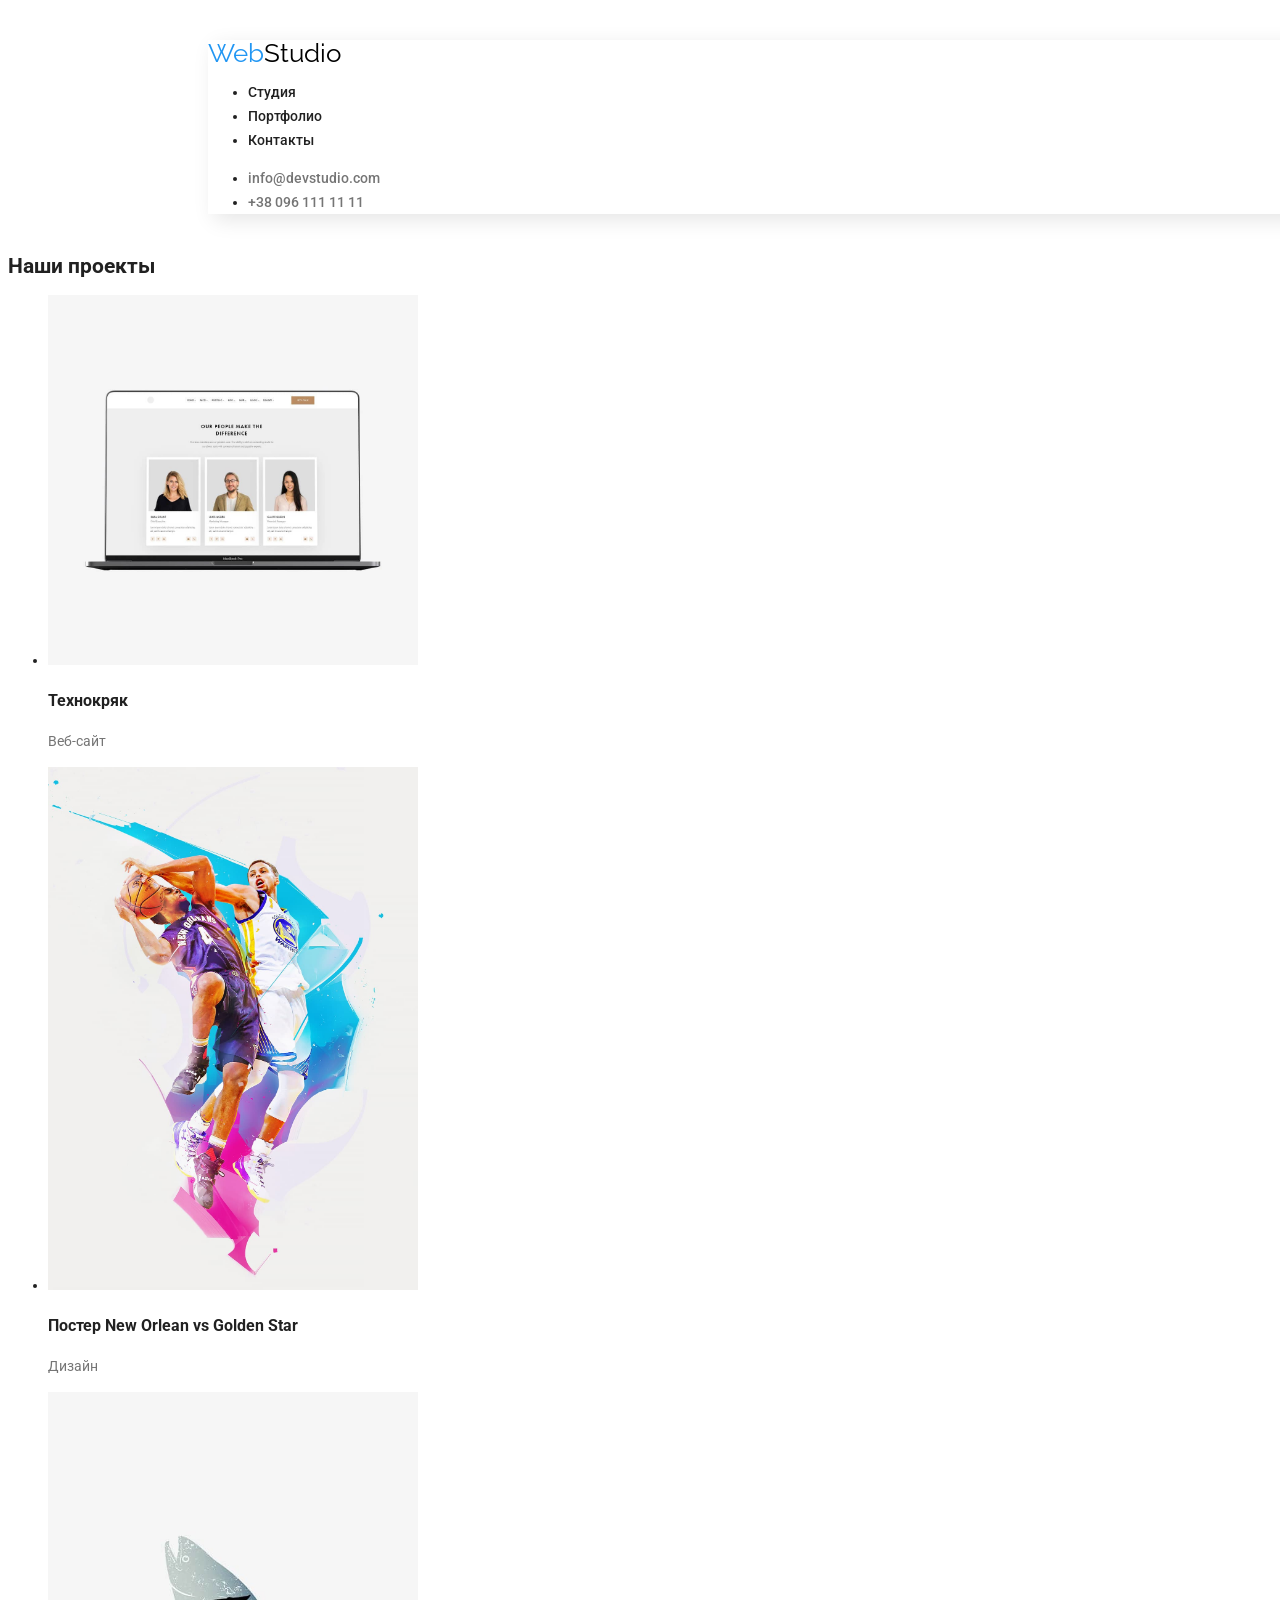
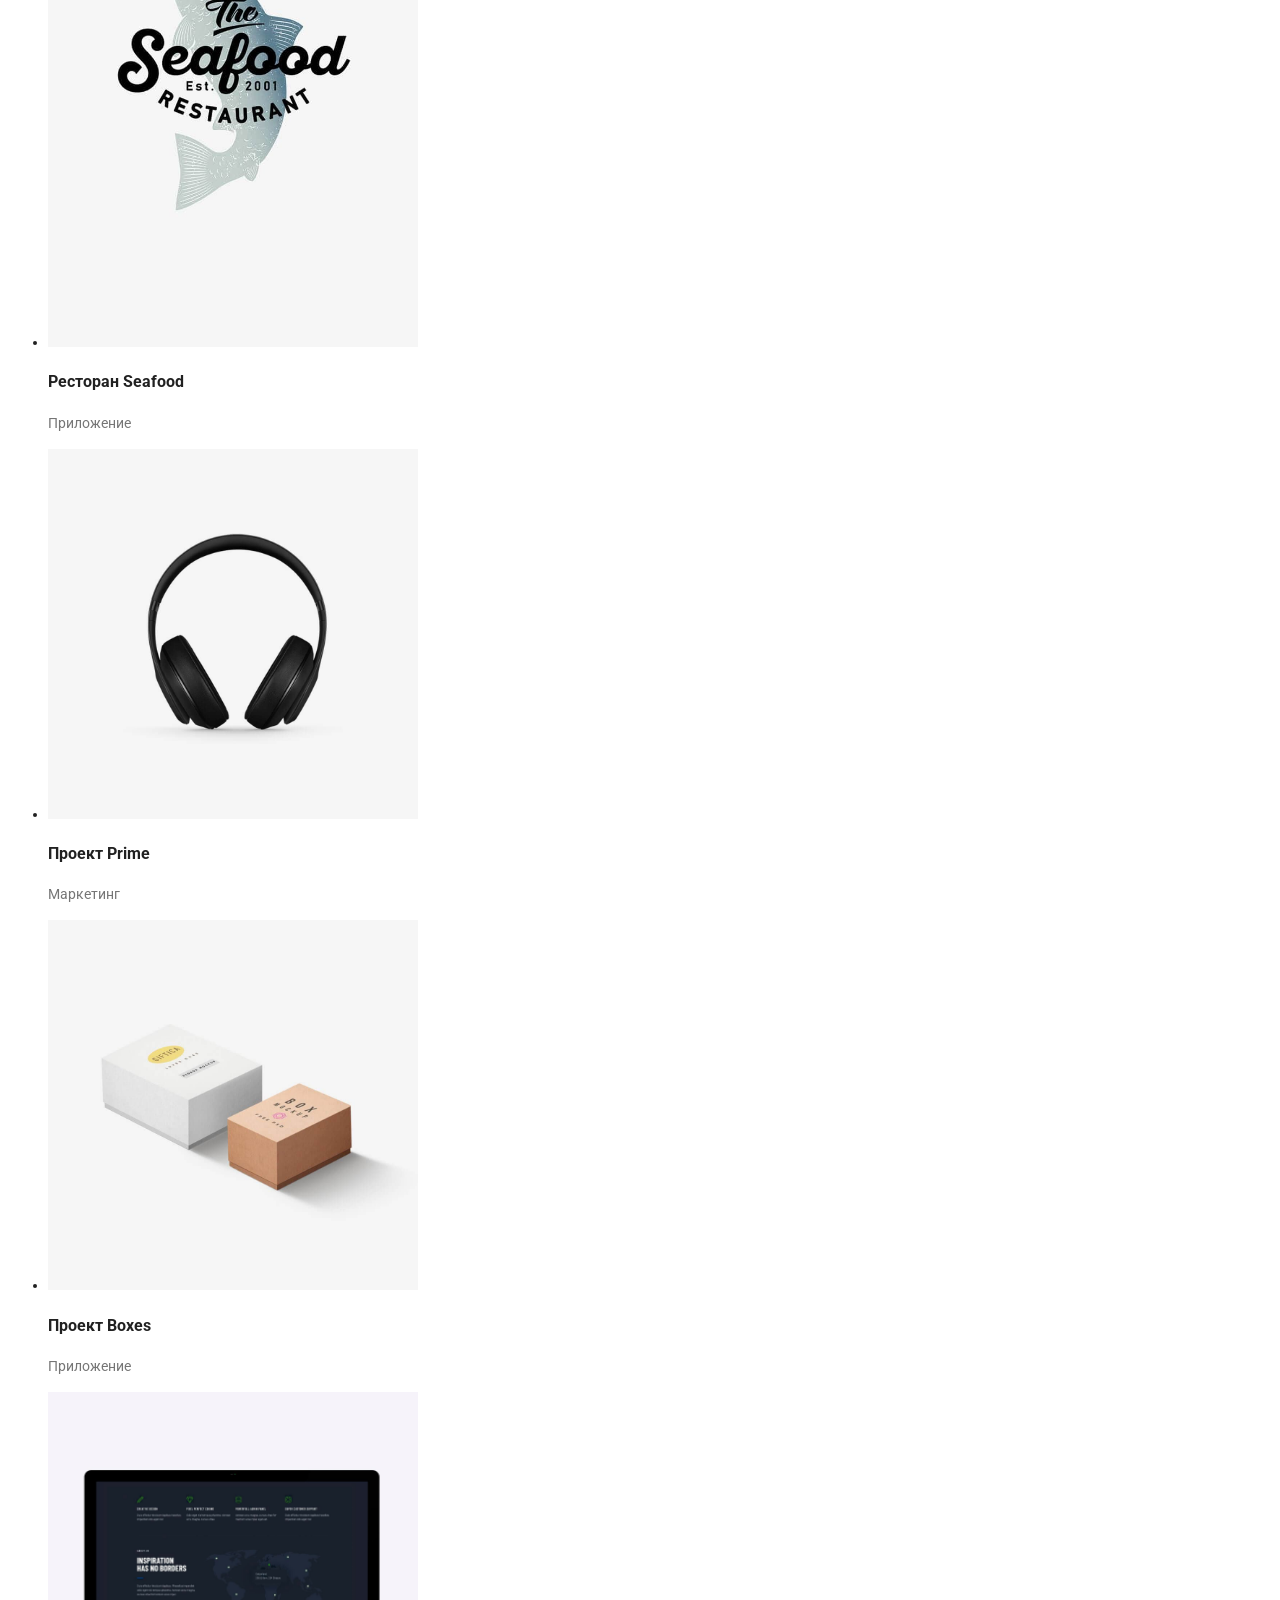
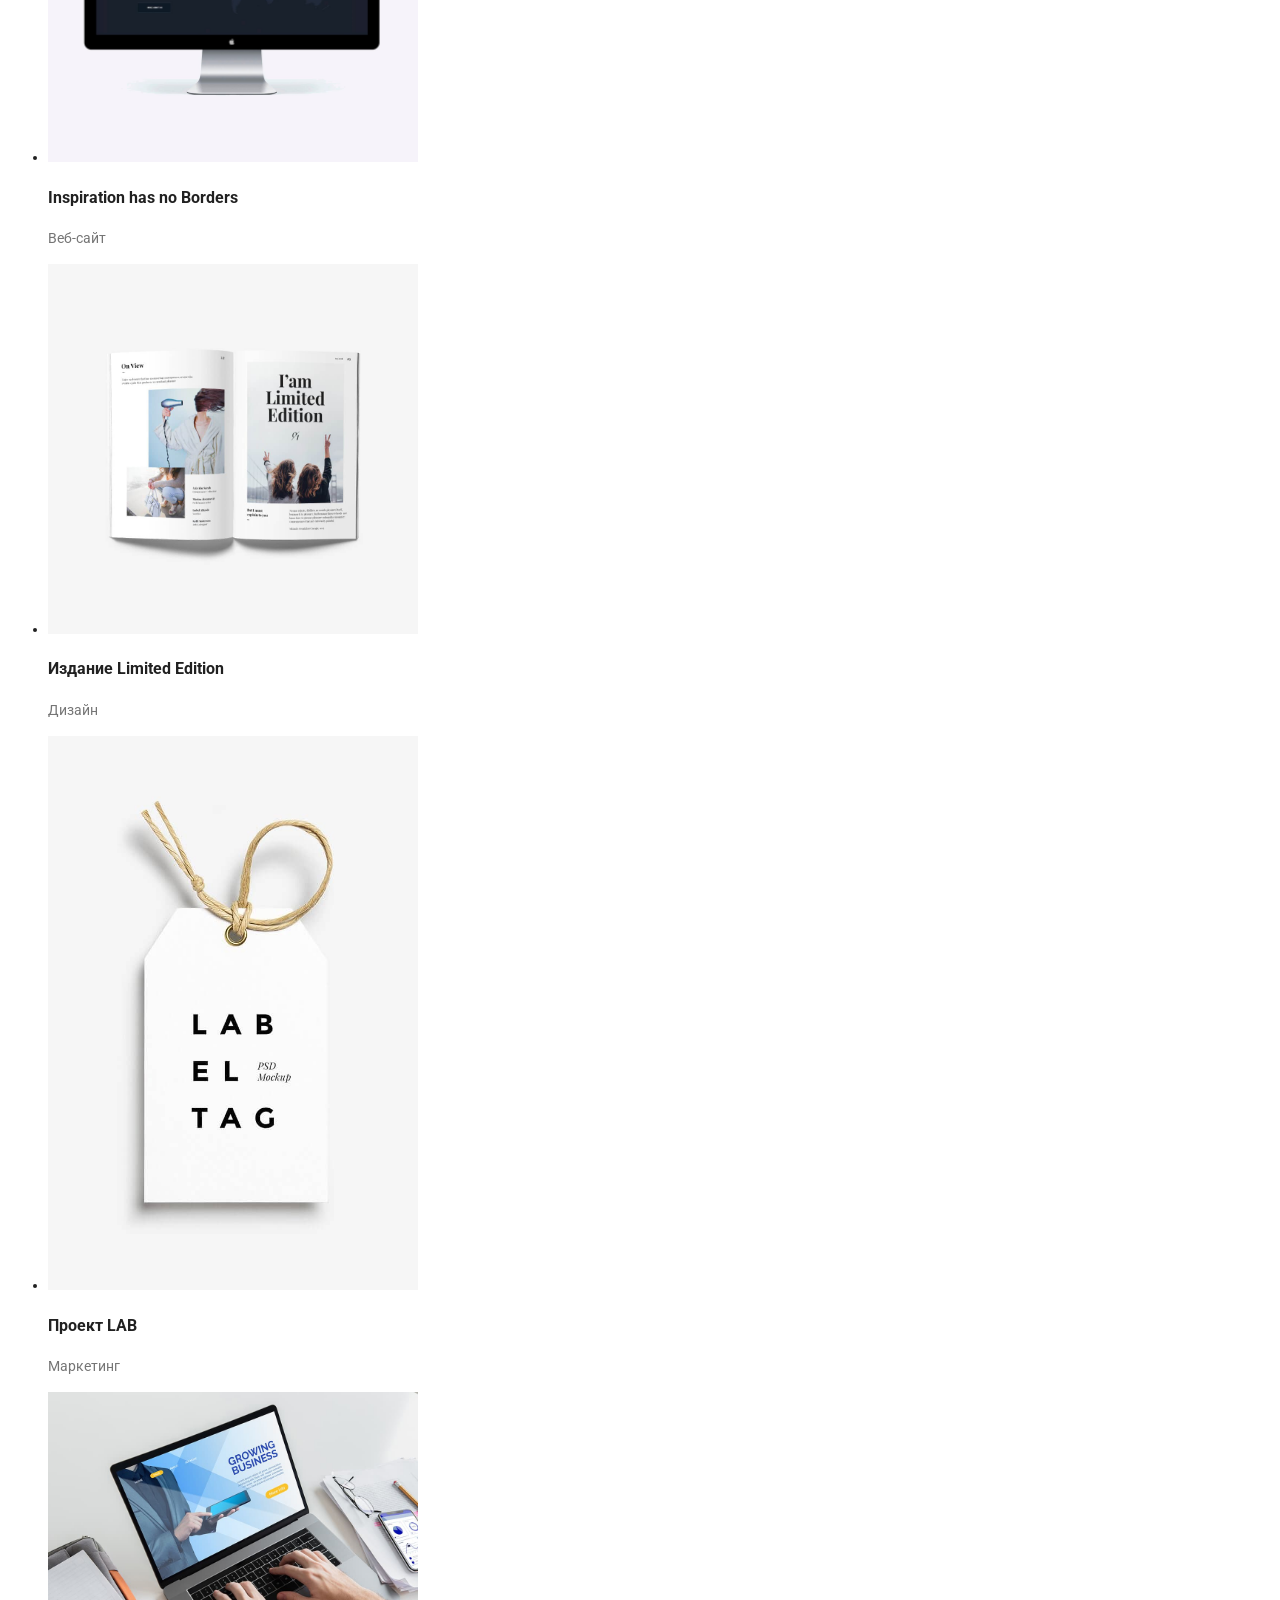
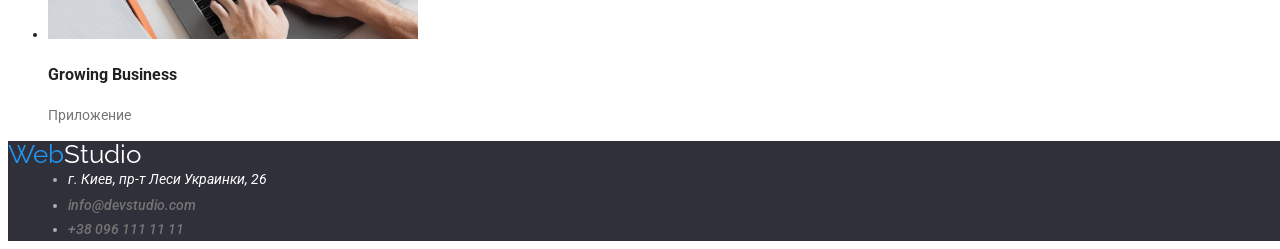
==== portfolio.html @ 002477be "add" ====
<!DOCTYPE html>
<html lang="en">

<head>
    <meta charset="UTF-8">
    <meta http-equiv="X-UA-Compatible" content="IE=edge">
    <meta name="viewport" content="width=device-width, initial-scale=1.0">
    <link rel="stylesheet" href="./css/stylesportfolio.css" />
    <link rel="preconnect" href="https://fonts.googleapis.com">
    <link rel="preconnect" href="https://fonts.gstatic.com" crossorigin>
    <link
        href="https://fonts.googleapis.com/css2?family=Raleway:wght@700&family=Roboto:ital,wght@0,400;0,700;1,500&display=swap"
        rel="stylesheet">
    <title>portfolio</title>
</head>


<body>
    <header>
        <a class="webstudiologo" href="WebStudio">
            Web<span class="studioword">Studio</span>
        </a>

        <nav>
            <ul class="navigation">
                <li><a class="headlink" href="index.html">Студия</a></li>
                <li><a class="headlink" href="portfolio.html">Портфолио</a></li>
                <li><a class="headlink" href="contact.html">Контакты</a></li>
            </ul>
        </nav>
        <ul class="contacts">
            <li><a class="headcontacts" href="mailto:info@devstudio.com">info@devstudio.com</a></li>
            <li><a class="headcontacts" href="tell:+380961111111">+38 096 111 11 11</a></li>
        </ul>
    </header>
    <main>
        <section>

            <!-- еще одня секция ... все веб сайты приложения дизайн... -->

            <h2 class="our-projcts">Наши проекты</h2>
            <ul>
                <li><img src="./images/portfolio01laptop.jpg" alt="portfolio01laptop" width="370">
                    <h3>Технокряк</h3>
                    <p class="project">Веб-сайт</p>
                </li>
                <li><img src="./images/portfolio02basketbol.jpg" alt="portfolio02basketbol" width="370">
                    <h3>Постер New Orlean vs Golden Star</h3>
                    <p class="project">Дизайн</p>
                </li>
                <li><img src="./images/portfolio03fish.jpg" alt="portfolio03fish" width="370">
                    <h3>Ресторан Seafood</h3>
                    <p class="project">Приложение</p>
                </li>
                <li><img src="./images/portfolio04headf.jpg" alt="portfolio04headf" width="370">
                    <h3>Проект Prime</h3>
                    <p class="project">Маркетинг</p>
                </li>
                <li><img src="./images/portfolio05boxes.jpg" alt="portfolio05boxes" width="370">
                    <h3>Проект Boxes</h3>
                    <p class="project">Приложение</p>

                </li>
                <li><img src="./images/portfolio06monitor.jpg" alt="portfolio06monitor" width="370">
                    <h3>Inspiration has no Borders</h3>
                    <p class="project">Веб-сайт</p>
                </li>
                <li><img src="./images/portfolio07magasine.jpg" alt="portfolio07magasine" width="370">
                    <h3>Издание Limited Edition</h3>
                    <p class="project">Дизайн</p>
                </li>
                <li><img src="./images/portfolio08labtag.jpg" alt="portfolio08labtag" width="370">
                    <h3>Проект LAB</h3>
                    <p class="project">Маркетинг</p>
                </li>
                <li><img src="./images/portfolio09laptophands.jpg" alt="portfolio09laptophands" width="370">
                    <h3>Growing Business</h3>
                    <p class="project">Приложение</p>
                </li>
            </ul>



        </section>

    </main>

    <footer>
        <a class="foterlogo" href="WebStudio">
            Web<span class="studioword-foter">Studio</span>
            <address>
                <ul class="contacts-foter-list">
                    <li><a href="https://goo.gl/maps/RiCtfUiZejfkSYfk7" target="_blank" rel="noopener noreferrer">г.
                            Киев,
                            пр-т Леси
                            Украинки, 26</a></li>
                    <li><a class="headcontacts" href="mailto:info@devstudio.com">info@devstudio.com</a></li>
                    <li><a class="headcontacts" href="tell:+380961111111">+38 096 111 11 11</a></li>
                </ul>
            </address>
    </footer>
</body>

</html>
---- css/stylesportfolio.css ----
body {
    font-family: 'Roboto', sans-serif;
    font-style: normal;
    font-weight: normal;
    font-size: 14px;
    line-height: 24px;
    background: #ffffff;
    width: 1600px;
    color: #212121;
}

header {
    width: 1200px;
    background: #ffffff;
    margin: 40px auto;
    box-shadow: 6px 6px 20px rgba(0, 0, 0, 0.1);

}

.webstudiologo {
    font-family: Raleway;
    font-style: Bold;
    font-size: 26px;
    line-height: 31px;
    line-height: 100%;
    box-align: Left;
    vertical-align: Top;
    text-decoration: none;
    color: #2196F3;
}

.studioword {
    color: #000000;
}

.headlink {
    color: #212121;
    font-weight: 500;
    line-height: 16.4px;
    text-decoration: none;
}


.headcontacts {
    color: #757575;
    font-weight: 500;
    line-height: 16.4px;
    text-decoration: none;
}

.headlink:hover,
.headcontacts:hover {
    color: #2196F3;
}


/* main */


.project {
        font-weight: 400;
        color: #757575;
        text-align: left;
}

/* foter */
footer {
    background-color: #2F303A;
}

.studioword-foter {
    color: rgb(255, 255, 255);
}

.foterlogo {
    font-family: Raleway;
    font-style: Bold;
    font-size: 26px;
    line-height: 31px;
    line-height: 100%;
    box-align: Left;
    vertical-align: Top;
    text-decoration: none;
    color: #2196F3;
    padding-top: 60px 60px 60px 60px;
    margin-top: 60px 60px 60px 60px;
}

[href="https://goo.gl/maps/RiCtfUiZejfkSYfk7"] {
    color: #FFFFFF;
    text-decoration: none;
}

.contacts-foter-list {
    color: rgba(255, 255, 255, 0.6);
    margin: 0px 0px 0px 020px; }
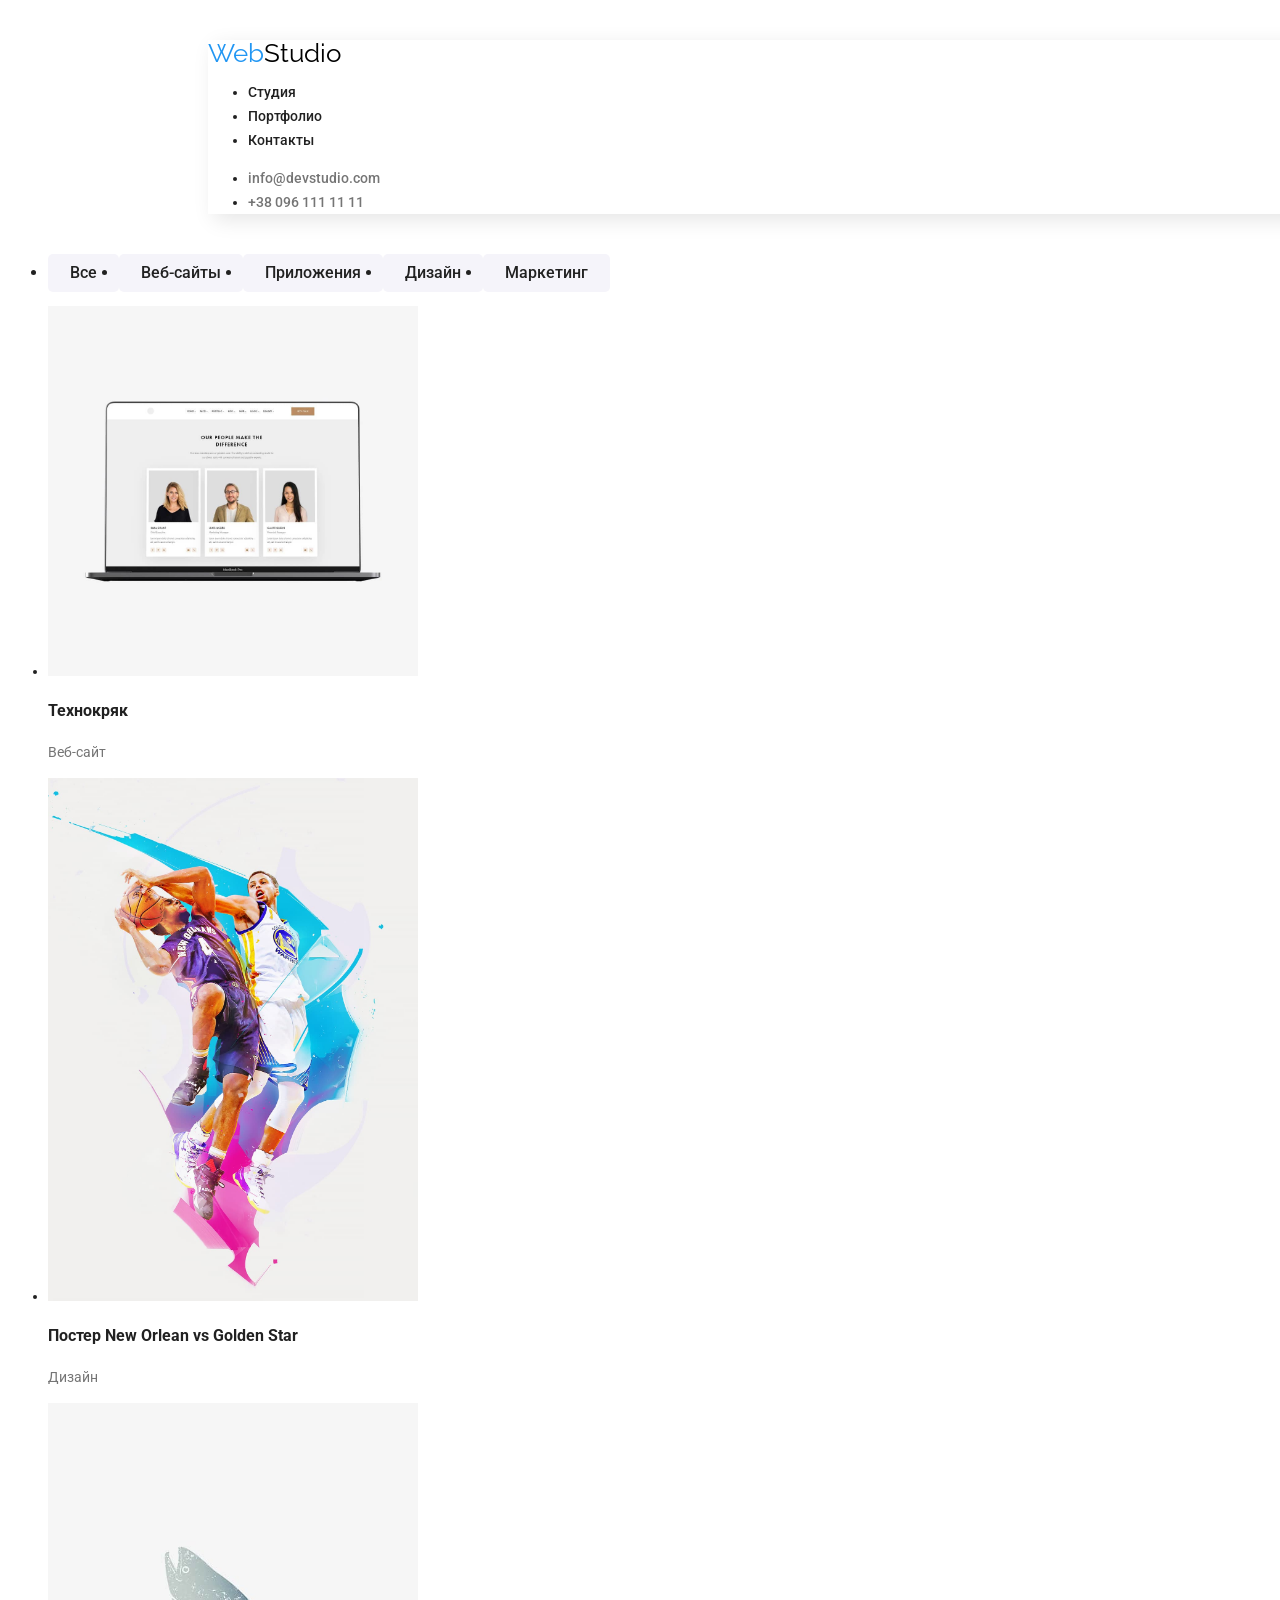
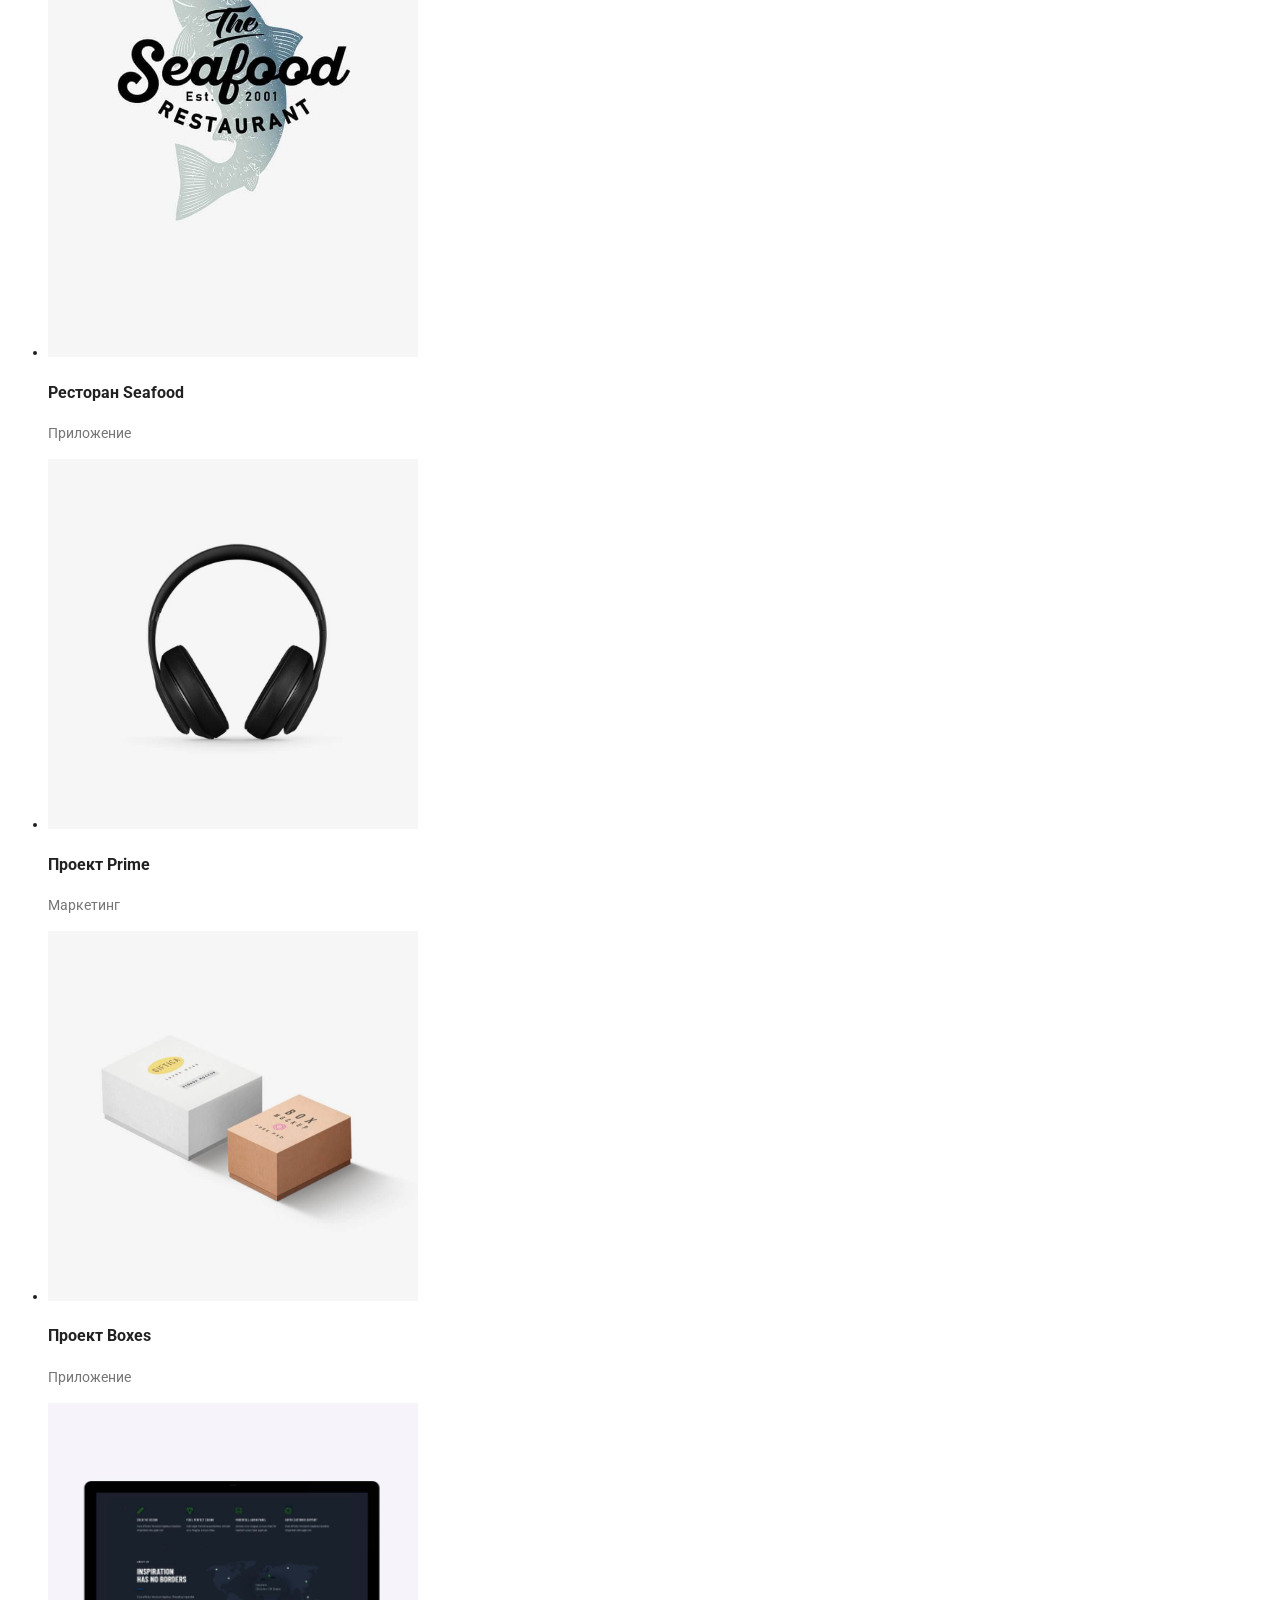
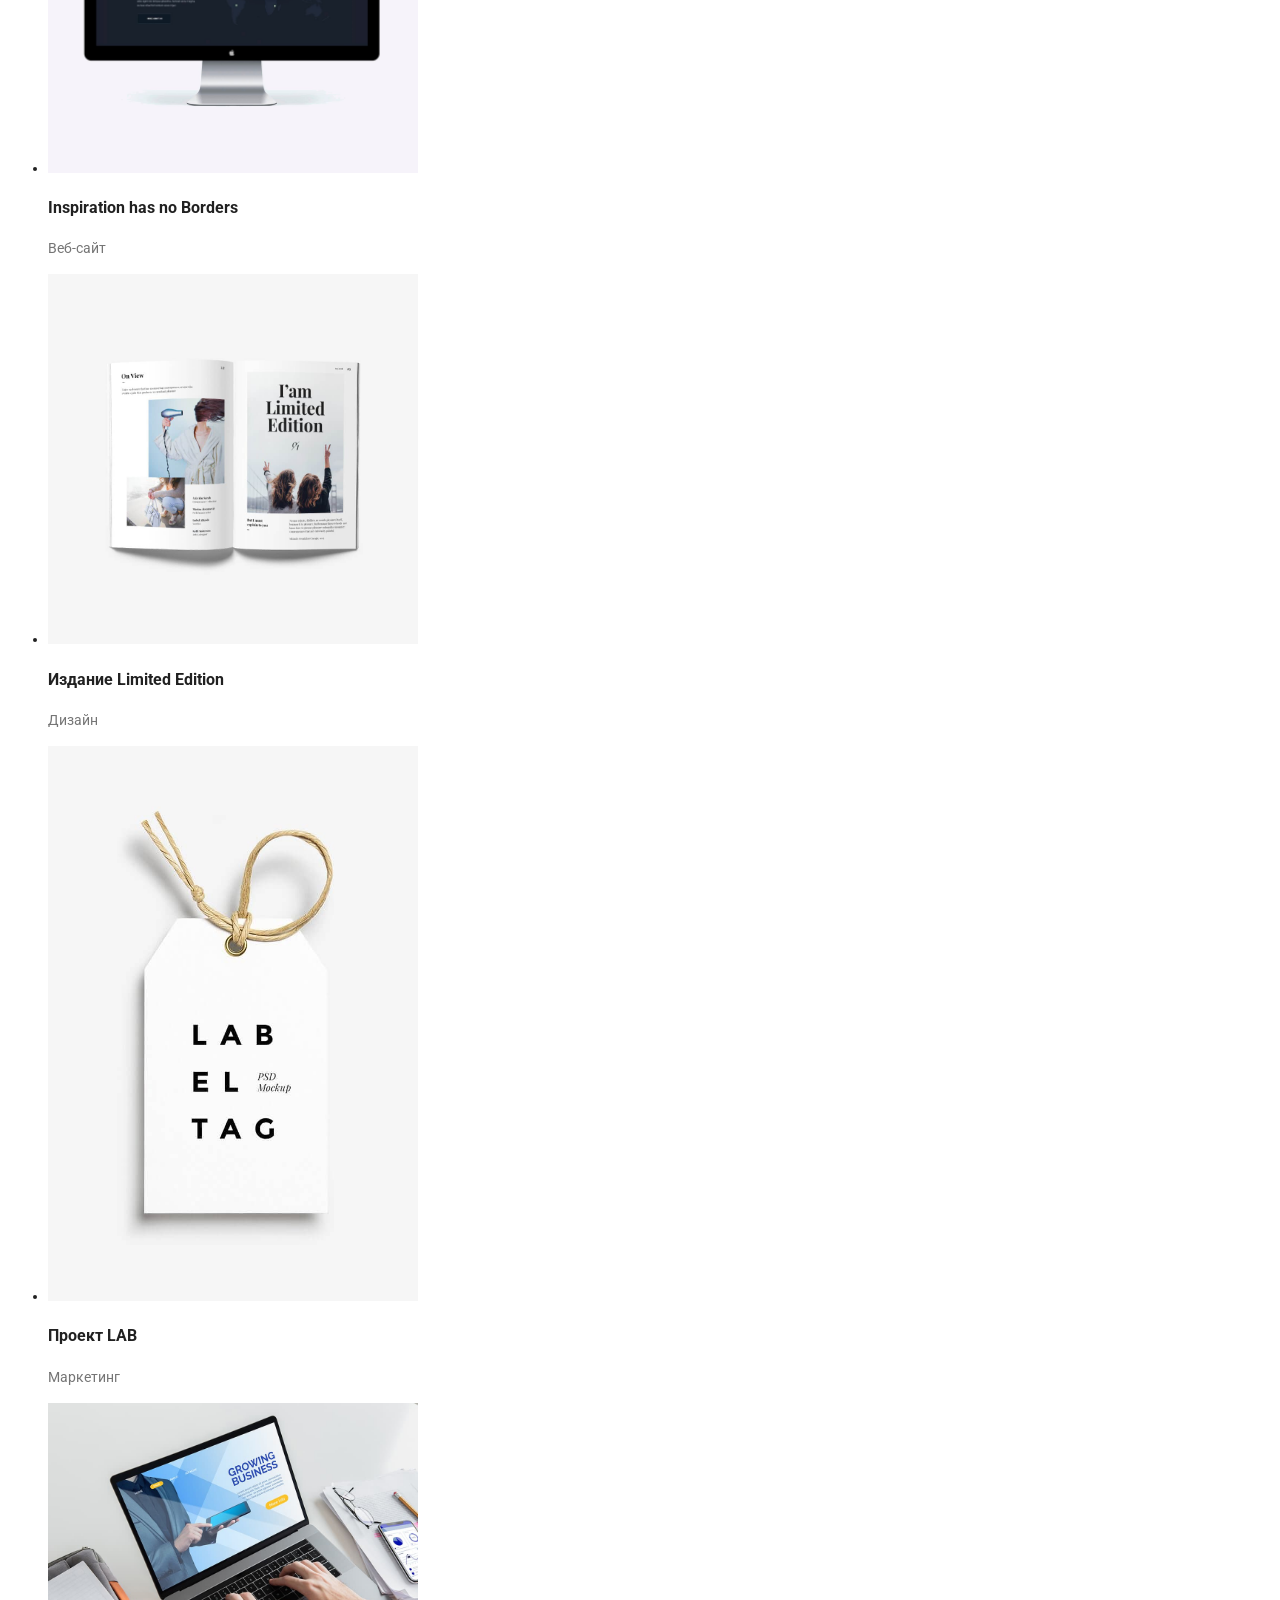
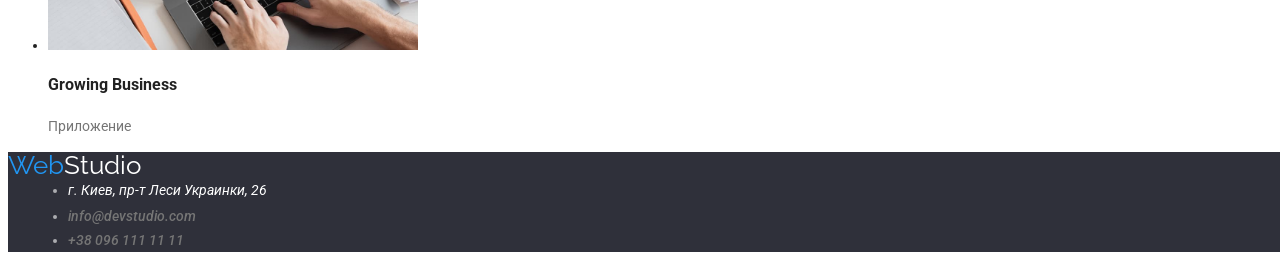
==== commit abd0a90b: "2" ====
--- a/portfolio.html
+++ b/portfolio.html
@@ -9,7 +9,7 @@
     <link rel="preconnect" href="https://fonts.googleapis.com">
     <link rel="preconnect" href="https://fonts.gstatic.com" crossorigin>
     <link
-        href="https://fonts.googleapis.com/css2?family=Raleway:wght@700&family=Roboto:ital,wght@0,400;0,700;1,500&display=swap"
+        href="https://fonts.googleapis.com/css2?family=Raleway:wght@700&family=Roboto:wght@400;500;700;900&display=swap"
         rel="stylesheet">
     <title>portfolio</title>
 </head>
@@ -17,7 +17,7 @@
 
 <body>
     <header>
-        <a class="webstudiologo" href="WebStudio">
+        <a class="webstudiologo" href="./index.html">
             Web<span class="studioword">Studio</span>
         </a>
 
@@ -36,57 +36,66 @@
     <main>
         <section>
 
-            <!-- еще одня секция ... все веб сайты приложения дизайн... -->
+            <!-- ... все веб сайты приложения дизайн... -->
 
-            <h2 class="our-projcts">Наши проекты</h2>
-            <ul>
-                <li><img src="./images/portfolio01laptop.jpg" alt="portfolio01laptop" width="370">
-                    <h3>Технокряк</h3>
-                    <p class="project">Веб-сайт</p>
-                </li>
-                <li><img src="./images/portfolio02basketbol.jpg" alt="portfolio02basketbol" width="370">
-                    <h3>Постер New Orlean vs Golden Star</h3>
-                    <p class="project">Дизайн</p>
-                </li>
-                <li><img src="./images/portfolio03fish.jpg" alt="portfolio03fish" width="370">
-                    <h3>Ресторан Seafood</h3>
-                    <p class="project">Приложение</p>
-                </li>
-                <li><img src="./images/portfolio04headf.jpg" alt="portfolio04headf" width="370">
-                    <h3>Проект Prime</h3>
-                    <p class="project">Маркетинг</p>
-                </li>
-                <li><img src="./images/portfolio05boxes.jpg" alt="portfolio05boxes" width="370">
-                    <h3>Проект Boxes</h3>
-                    <p class="project">Приложение</p>
-
-                </li>
-                <li><img src="./images/portfolio06monitor.jpg" alt="portfolio06monitor" width="370">
-                    <h3>Inspiration has no Borders</h3>
-                    <p class="project">Веб-сайт</p>
-                </li>
-                <li><img src="./images/portfolio07magasine.jpg" alt="portfolio07magasine" width="370">
-                    <h3>Издание Limited Edition</h3>
-                    <p class="project">Дизайн</p>
-                </li>
-                <li><img src="./images/portfolio08labtag.jpg" alt="portfolio08labtag" width="370">
-                    <h3>Проект LAB</h3>
-                    <p class="project">Маркетинг</p>
-                </li>
-                <li><img src="./images/portfolio09laptophands.jpg" alt="portfolio09laptophands" width="370">
-                    <h3>Growing Business</h3>
-                    <p class="project">Приложение</p>
-                </li>
-            </ul>
+            <div class="main=box">
+                <ul class="buttonfilter-list">
+                    <li class="buttonfilter" type="button">Все</li>
+                    <li class="buttonfilter" type="button">Веб-сайты</li>
+                    <li class="buttonfilter" type="button">Приложения</li>
+                    <li class="buttonfilter" type="button">Дизайн</li>
+                    <li class="buttonfilter" type="button">Маркетинг</li>
+                </ul>
 
 
+                <ul class="project-variation-list">
+                    <li><img src="./images/portfolio01laptop.jpg" alt="portfolio01laptop" width="370">
+                        <h3>Технокряк</h3>
+                        <p class="project">Веб-сайт</p>
+                    </li>
+                    <li><img src="./images/portfolio02basketbol.jpg" alt="portfolio02basketbol" width="370">
+                        <h3>Постер New Orlean vs Golden Star</h3>
+                        <p class="project">Дизайн</p>
+                    </li>
+                    <li><img src="./images/portfolio03fish.jpg" alt="portfolio03fish" width="370">
+                        <h3>Ресторан Seafood</h3>
+                        <p class="project">Приложение</p>
+                    </li>
+                    <li><img src="./images/portfolio04headf.jpg" alt="portfolio04headf" width="370">
+                        <h3>Проект Prime</h3>
+                        <p class="project">Маркетинг</p>
+                    </li>
+                    <li><img src="./images/portfolio05boxes.jpg" alt="portfolio05boxes" width="370">
+                        <h3>Проект Boxes</h3>
+                        <p class="project">Приложение</p>
+
+                    </li>
+                    <li><img src="./images/portfolio06monitor.jpg" alt="portfolio06monitor" width="370">
+                        <h3>Inspiration has no Borders</h3>
+                        <p class="project">Веб-сайт</p>
+                    </li>
+                    <li><img src="./images/portfolio07magasine.jpg" alt="portfolio07magasine" width="370">
+                        <h3>Издание Limited Edition</h3>
+                        <p class="project">Дизайн</p>
+                    </li>
+                    <li><img src="./images/portfolio08labtag.jpg" alt="portfolio08labtag" width="370">
+                        <h3>Проект LAB</h3>
+                        <p class="project">Маркетинг</p>
+                    </li>
+                    <li><img src="./images/portfolio09laptophands.jpg" alt="portfolio09laptophands" width="370">
+                        <h3>Growing Business</h3>
+                        <p class="project">Приложение</p>
+                    </li>
+                </ul>
+
+            </div>
 
         </section>
 
     </main>
 
     <footer>
-        <a class="foterlogo" href="WebStudio">
+        <a class="foterlogo" href="/index.html">
             Web<span class="studioword-foter">Studio</span>
             <address>
                 <ul class="contacts-foter-list">
--- a/css/stylesportfolio.css
+++ b/css/stylesportfolio.css
@@ -7,6 +7,8 @@
     background: #ffffff;
     width: 1600px;
     color: #212121;
+    
+    
 }
 
 header {
@@ -48,20 +50,42 @@
     text-decoration: none;
 }
 
-.headlink:hover,
-.headcontacts:hover {
+.headlink:hover, .headlink:focus,
+.headcontacts:hover, .headcontacts:hover {
     color: #2196F3;
 }
 
 
-/* main */
-
+/* main-box */
 
 .project {
         font-weight: 400;
         color: #757575;
         text-align: left;
+  }
+
+/* все веб сайты приложения дизайн */
+.buttonfilter-list {
+    display: flex;
 }
+.buttonfilter {
+font-weight: 500;
+    font-size: 16px;
+    line-height: 26px;
+    text-align: center;
+    color: #212121;
+    background-color: #F5F4FA ;
+    padding: 6px 22px 6px 22px;
+    border-radius: 5px;
+    cursor: pointer; }
+
+.buttonfilter:focus, .buttonfilter:hover  {
+    color: #FFFFFF;
+    background-color: #2196f3;
+
+}
+.project-variation-list {
+   }
 
 /* foter */
 footer {
@@ -93,4 +117,4 @@
 
 .contacts-foter-list {
     color: rgba(255, 255, 255, 0.6);
-    margin: 0px 0px 0px 020px; }+    margin: 0px 0px 0px 20px; }
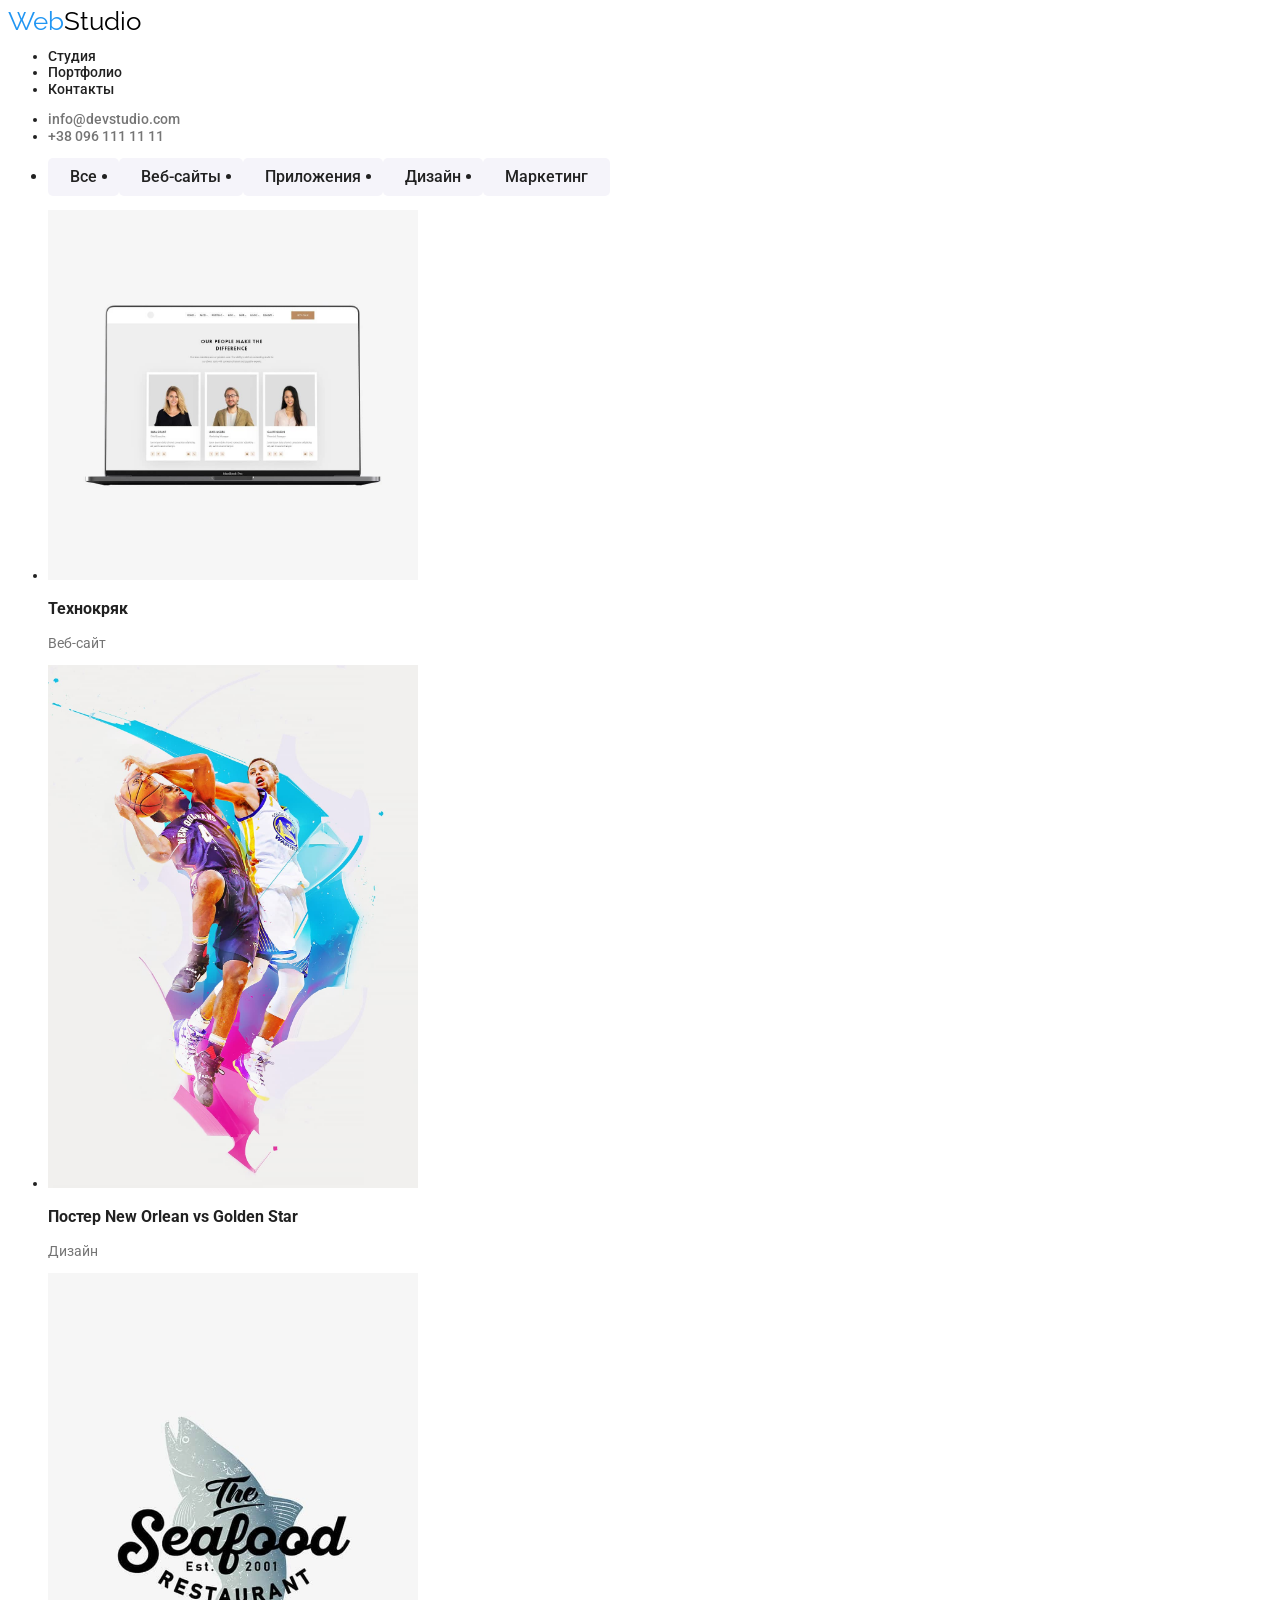
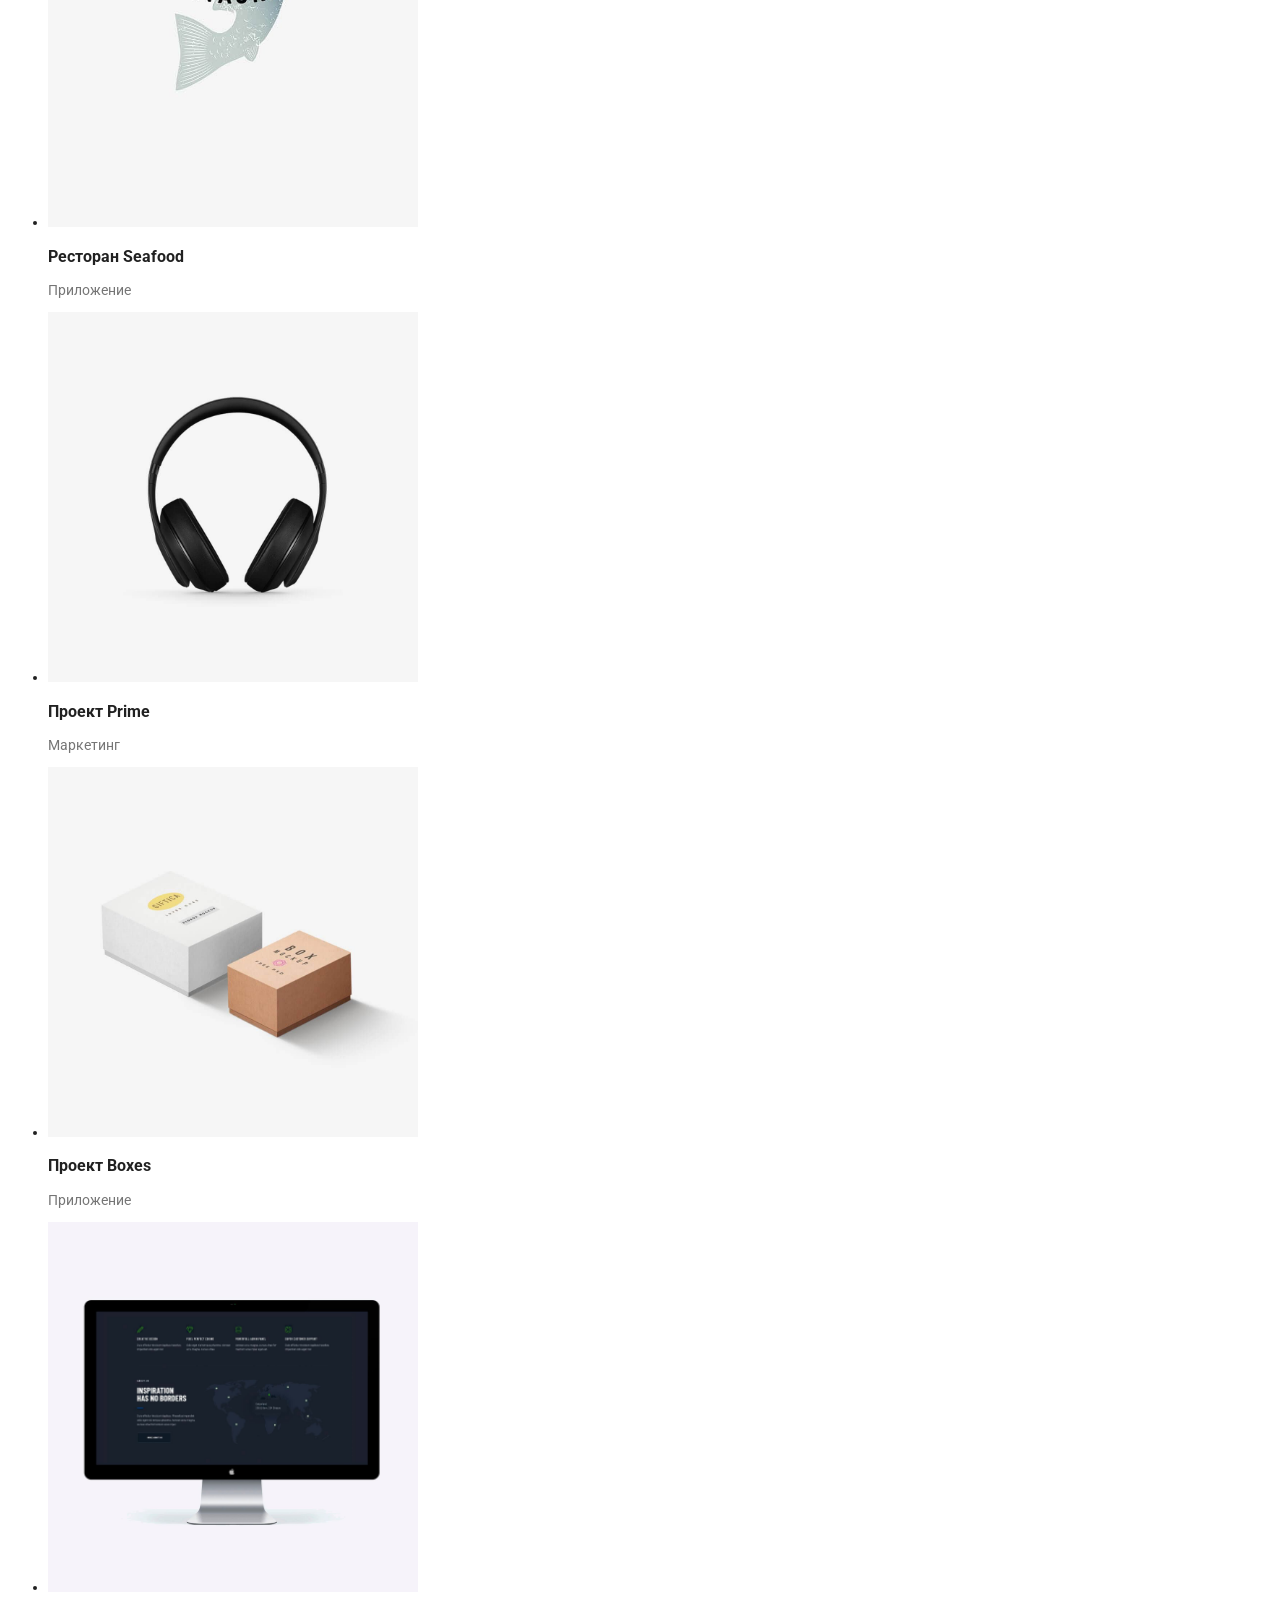
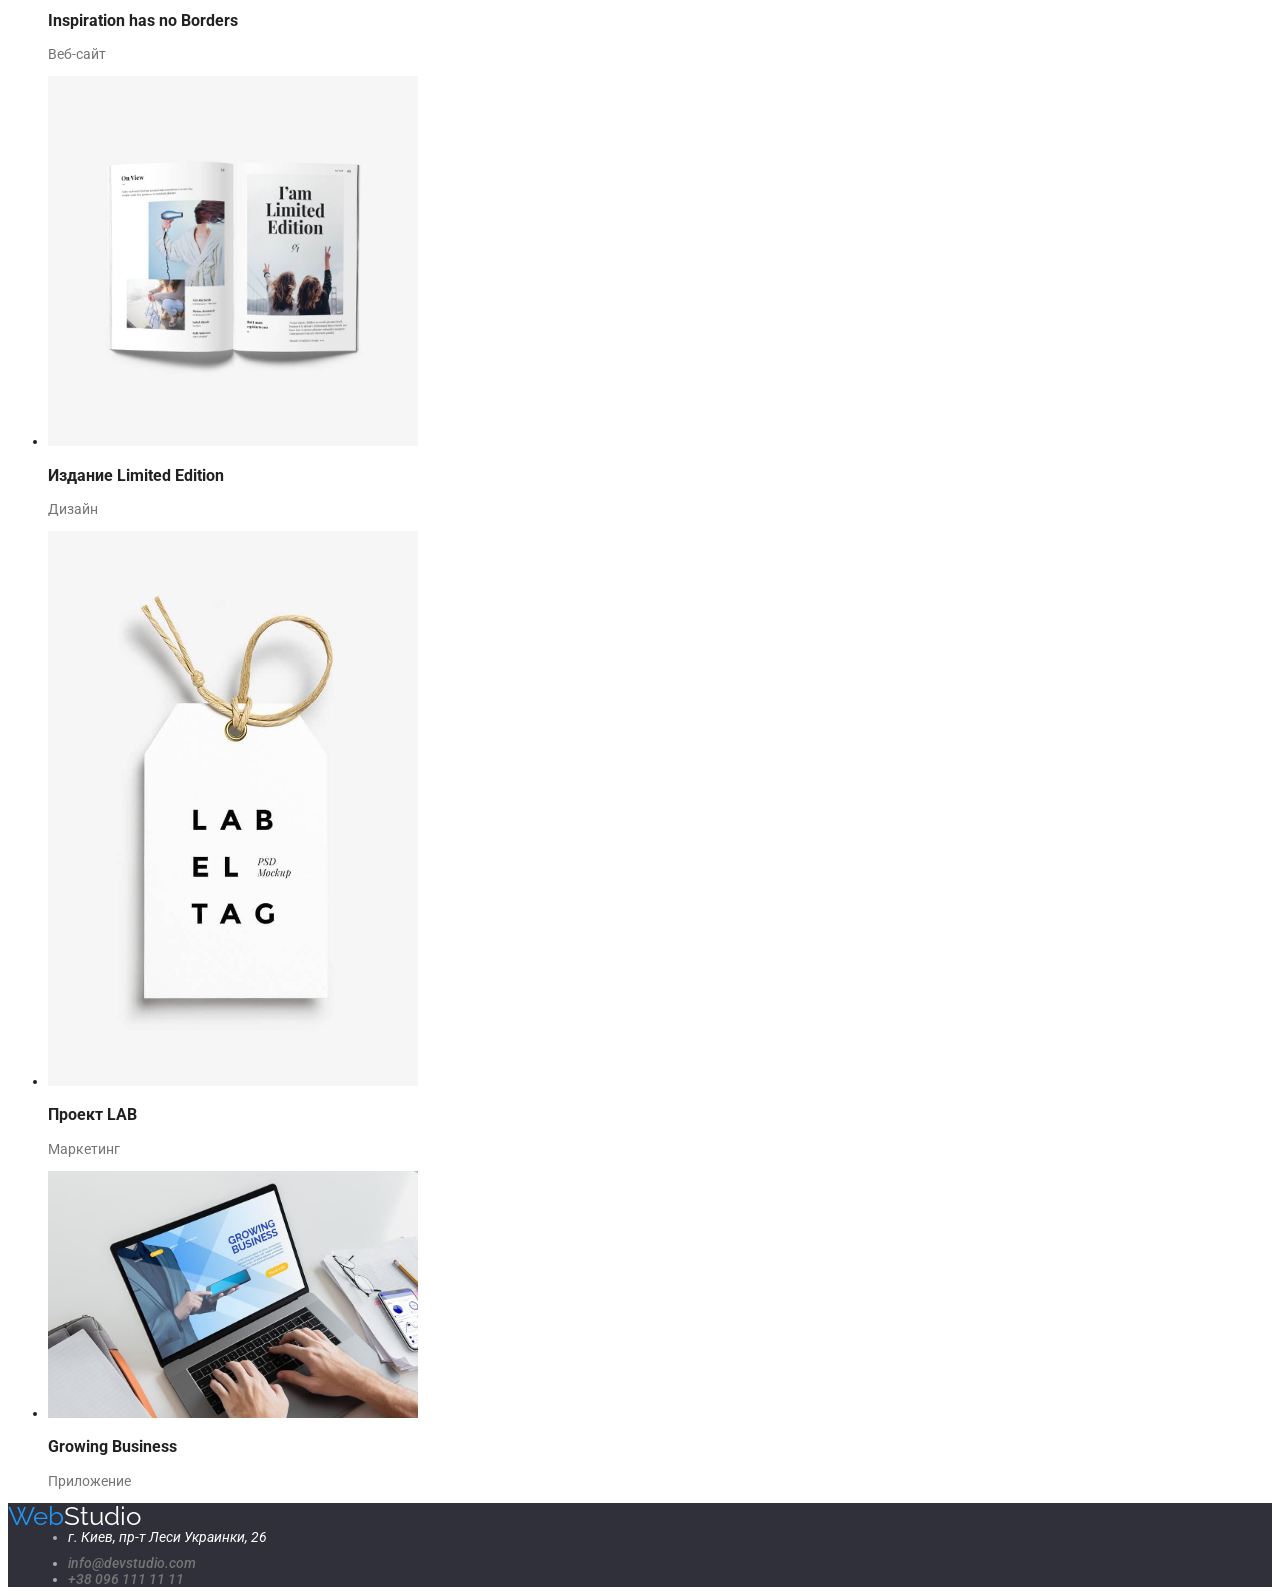
==== commit 5af4f5e4: "buttom rework" ====
--- a/portfolio.html
+++ b/portfolio.html
@@ -24,7 +24,7 @@
         <nav>
             <ul class="navigation">
                 <li><a class="headlink" href="index.html">Студия</a></li>
-                <li><a class="headlink" href="portfolio.html">Портфолио</a></li>
+                <li><a class="headlink corent" href="portfolio.html">Портфолио</a></li>
                 <li><a class="headlink" href="contact.html">Контакты</a></li>
             </ul>
         </nav>
--- a/css/stylesportfolio.css
+++ b/css/stylesportfolio.css
@@ -1,22 +1,30 @@
+
+:root {
+    --main-font: 14px;
+    --secondary-font: 26px;
+    margin: 0;
+    padding: 0;
+    
+    --main-color: #212121;
+    --grey-color: #757575;
+    --sky-color: #2196F3;
+    --white-color: #FFFFFF;
+    --darkhalf-color: #2F303A;
+    --darkest-color: #000000;
+    --lamp-color: #ECECEC;
+    --ice-color: #F5F4FA;
+}
+
 body {
     font-family: 'Roboto', sans-serif;
-    font-style: normal;
-    font-weight: normal;
     font-size: 14px;
-    line-height: 24px;
     background: #ffffff;
-    width: 1600px;
     color: #212121;
-    
-    
+    letter-spacing: 3%;
 }
 
 header {
-    width: 1200px;
-    background: #ffffff;
-    margin: 40px auto;
-    box-shadow: 6px 6px 20px rgba(0, 0, 0, 0.1);
-
+  
 }
 
 .webstudiologo {
@@ -55,6 +63,7 @@
     color: #2196F3;
 }
 
+.corent {}
 
 /* main-box */
 
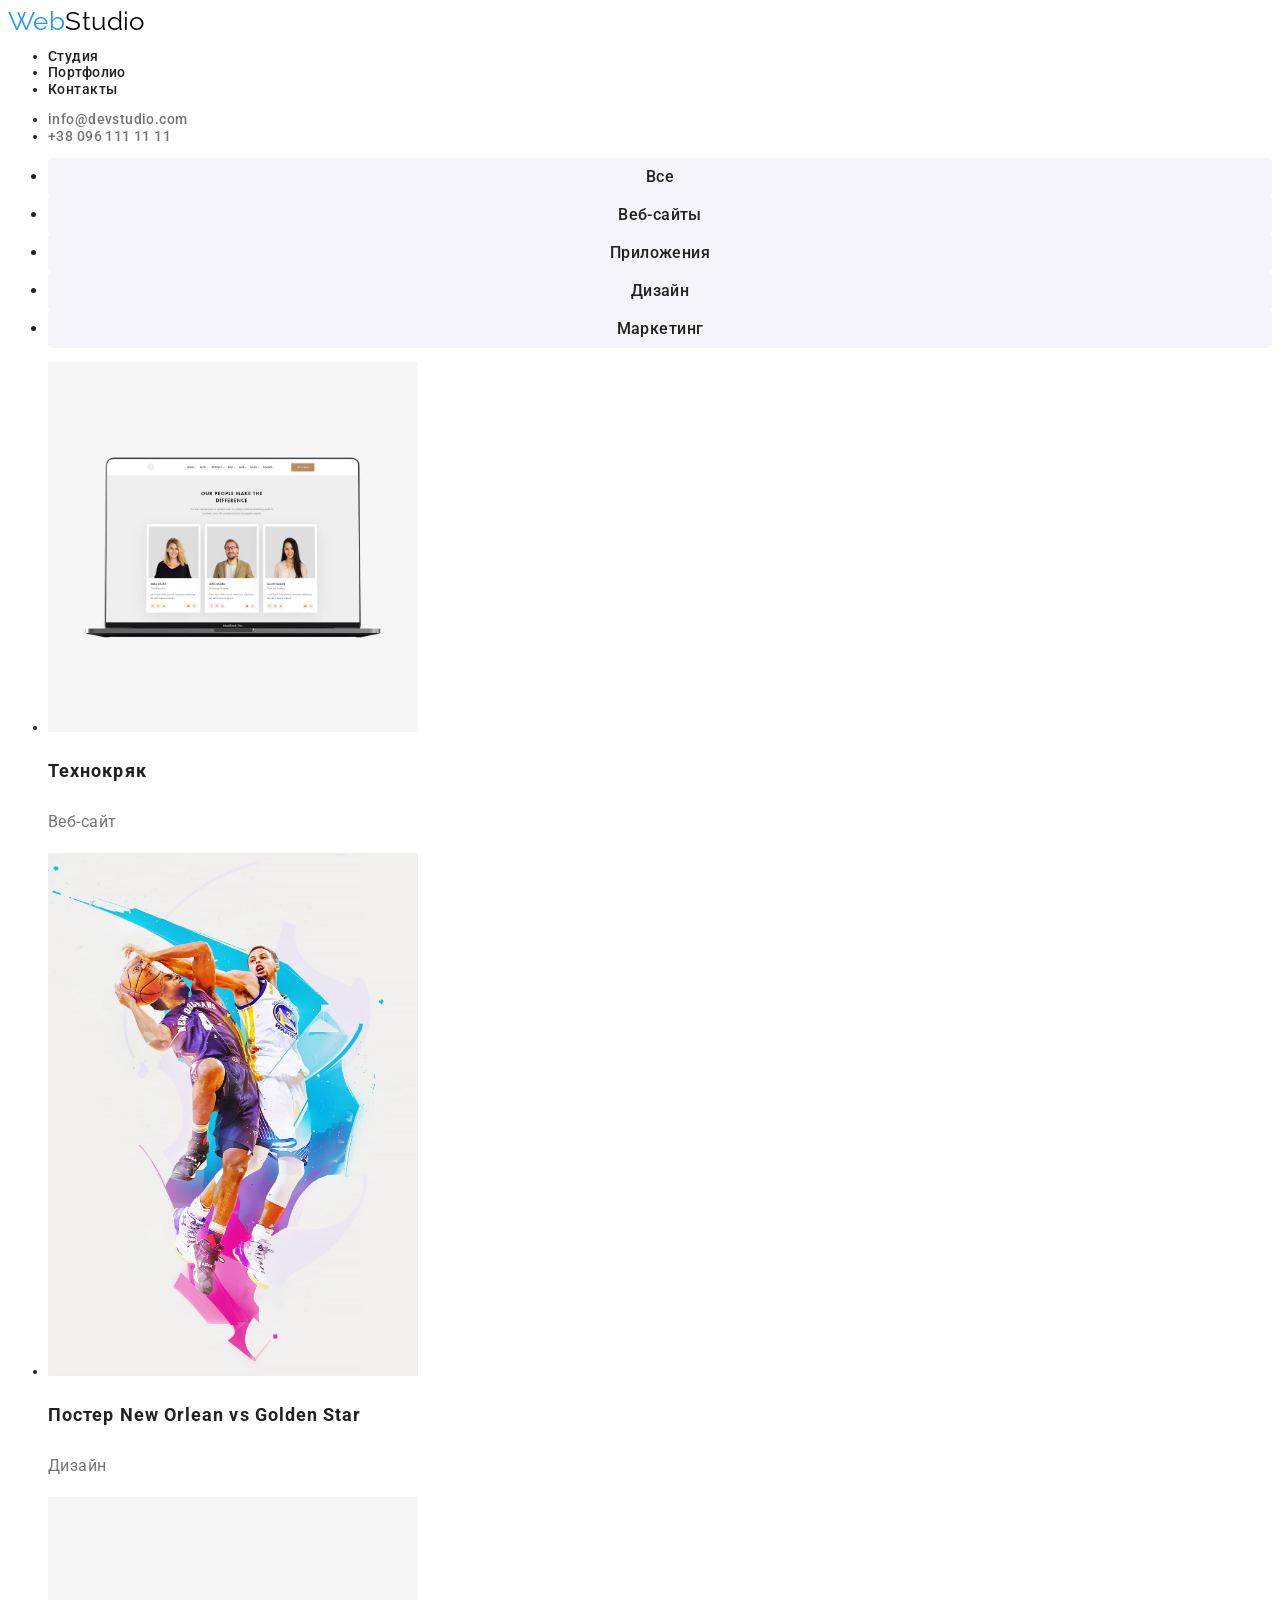
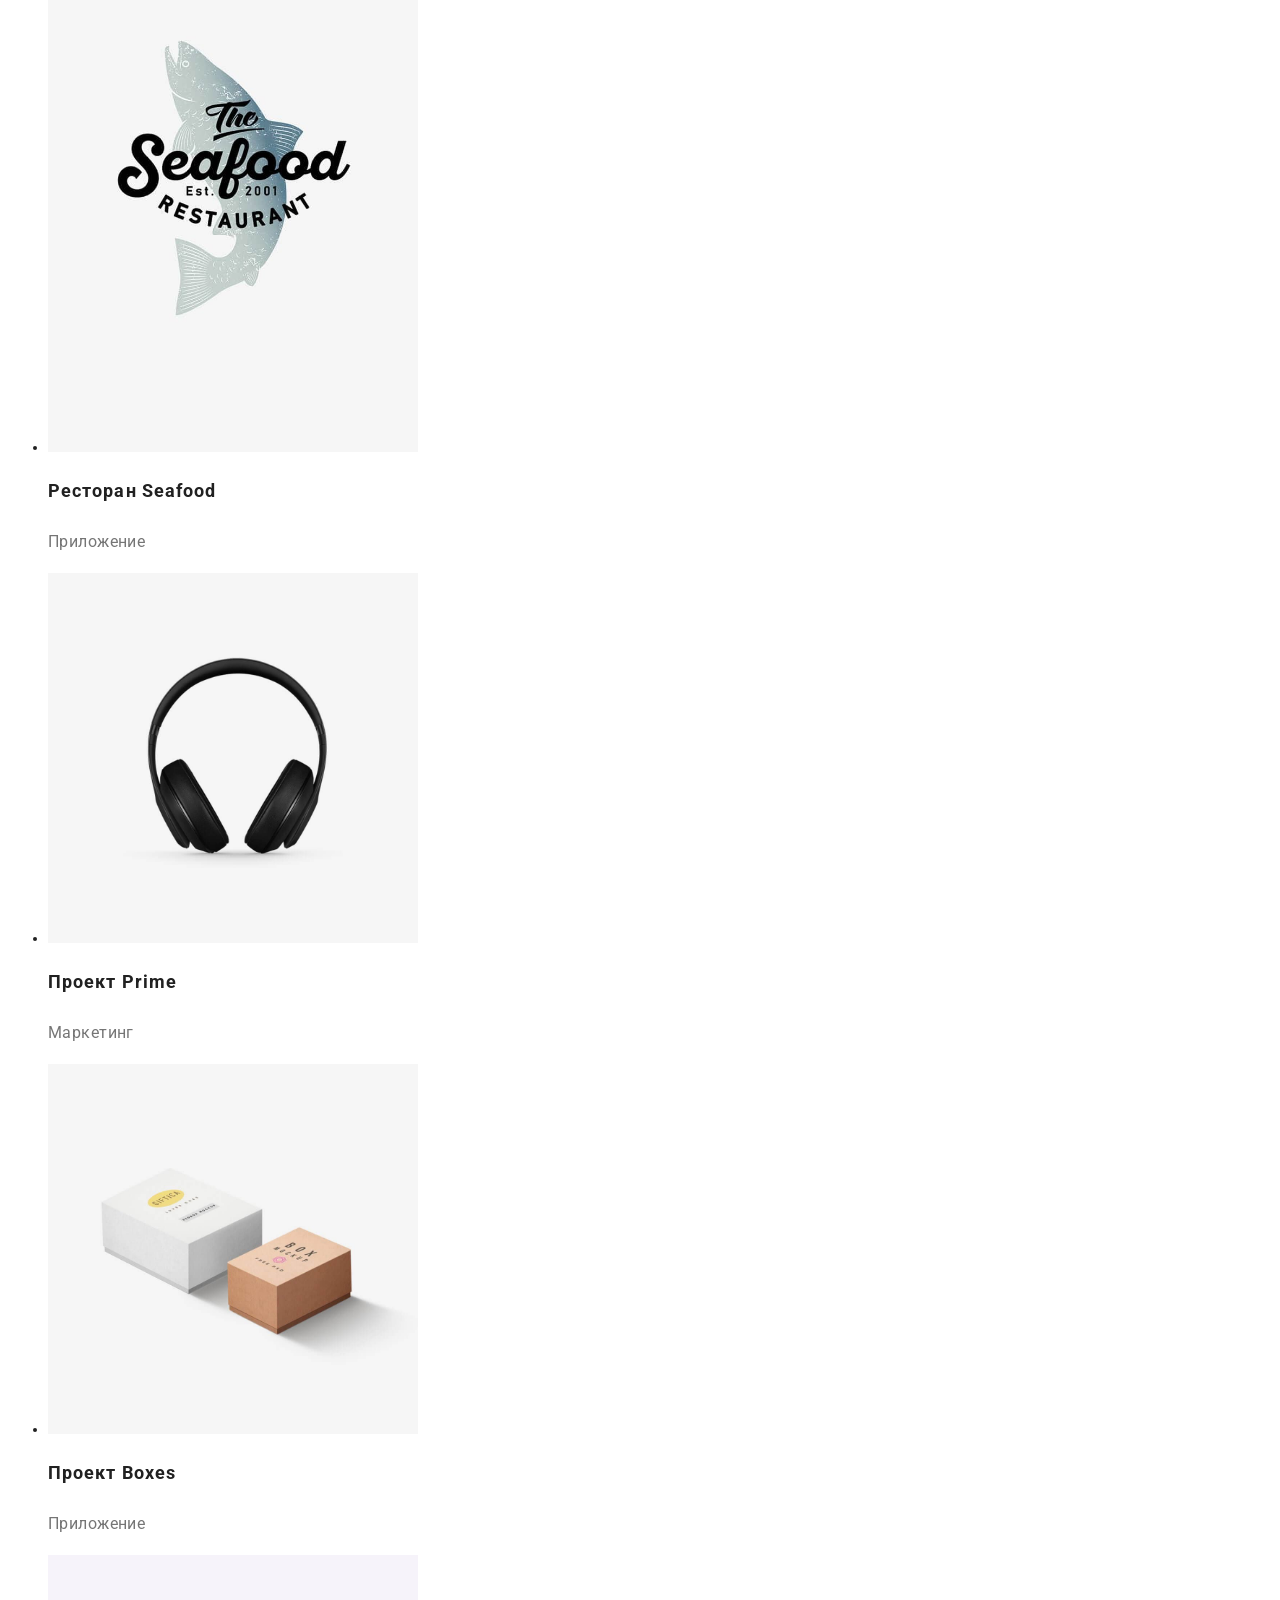
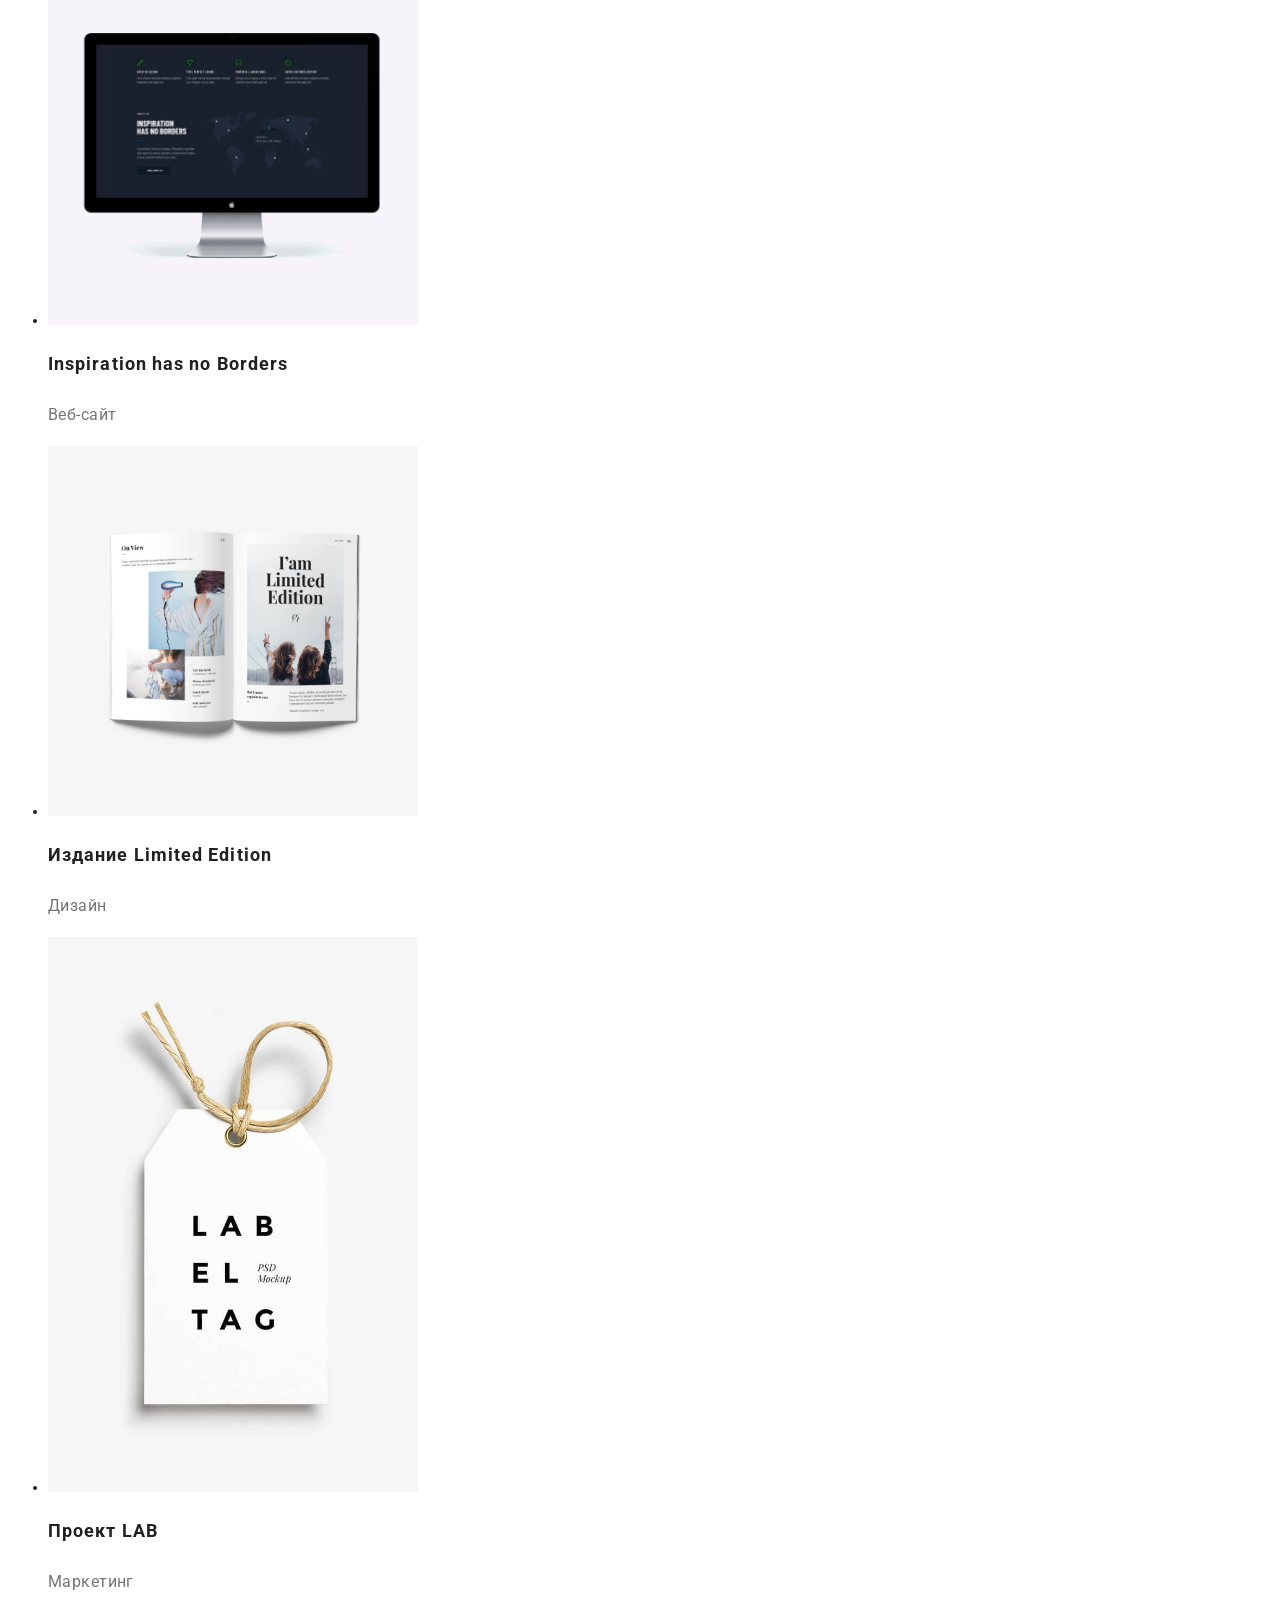
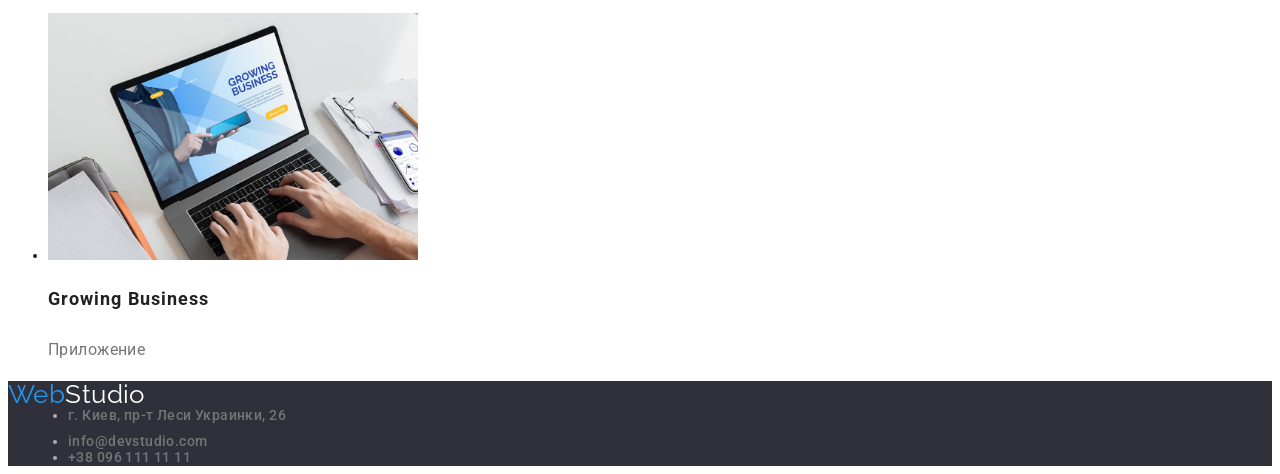
==== commit 4bea881f: ".visually-hidden , letter spacing" ====
--- a/portfolio.html
+++ b/portfolio.html
@@ -99,7 +99,8 @@
             Web<span class="studioword-foter">Studio</span>
             <address>
                 <ul class="contacts-foter-list">
-                    <li><a href="https://goo.gl/maps/RiCtfUiZejfkSYfk7" target="_blank" rel="noopener noreferrer">г.
+                    <li><a class="headcontacts" href="https://goo.gl/maps/RiCtfUiZejfkSYfk7" target="_blank"
+                            rel="noopener noreferrer">г.
                             Киев,
                             пр-т Леси
                             Украинки, 26</a></li>
--- a/css/stylesportfolio.css
+++ b/css/stylesportfolio.css
@@ -20,11 +20,21 @@
     font-size: 14px;
     background: #ffffff;
     color: #212121;
-    letter-spacing: 3%;
+    letter-spacing: 0.03em;
 }
 
-header {
-  
+.visually-hidden {
+    position: absolute;
+    width: 1px;
+    height: 1px;
+    margin: -1px;
+    border: 0;
+    padding: 0;
+
+    white-space: nowrap;
+    clip-path: inset(100%);
+    clip: rect(0 0 0 0);
+    overflow: hidden;
 }
 
 .webstudiologo {
@@ -74,18 +84,16 @@
   }
 
 /* все веб сайты приложения дизайн */
-.buttonfilter-list {
-    display: flex;
-}
+
 .buttonfilter {
-font-weight: 500;
-    font-size: 16px;
+    font-weight: 500;
+    font-size: 16.00px;
     line-height: 26px;
     text-align: center;
     color: #212121;
     background-color: #F5F4FA ;
     padding: 6px 22px 6px 22px;
-    border-radius: 5px;
+    border-radius: 4px;
     cursor: pointer; }
 
 .buttonfilter:focus, .buttonfilter:hover  {
@@ -96,6 +104,18 @@
 .project-variation-list {
    }
 
+h3 {
+    font-size: 18px;
+    font-weight: 700;
+    line-height: 36.00px;
+    letter-spacing: 0.06em;
+  }
+
+.project {
+    font-size: 16px;
+    font-weight: 400;
+    line-height: 30.00px;
+}
 /* foter */
 footer {
     background-color: #2F303A;
@@ -119,11 +139,10 @@
     margin-top: 60px 60px 60px 60px;
 }
 
-[href="https://goo.gl/maps/RiCtfUiZejfkSYfk7"] {
-    color: #FFFFFF;
-    text-decoration: none;
+.contacts-foter-list {
+    font-style: normal;
+    color: rgba(255, 255, 255, 0.6);
+    margin: 0px 0px 0px 20px;
 }
 
-.contacts-foter-list {
-    color: rgba(255, 255, 255, 0.6);
-    margin: 0px 0px 0px 20px; }+[href="https://goo.gl/maps/RiCtfUiZejfkSYfk7"] {}
